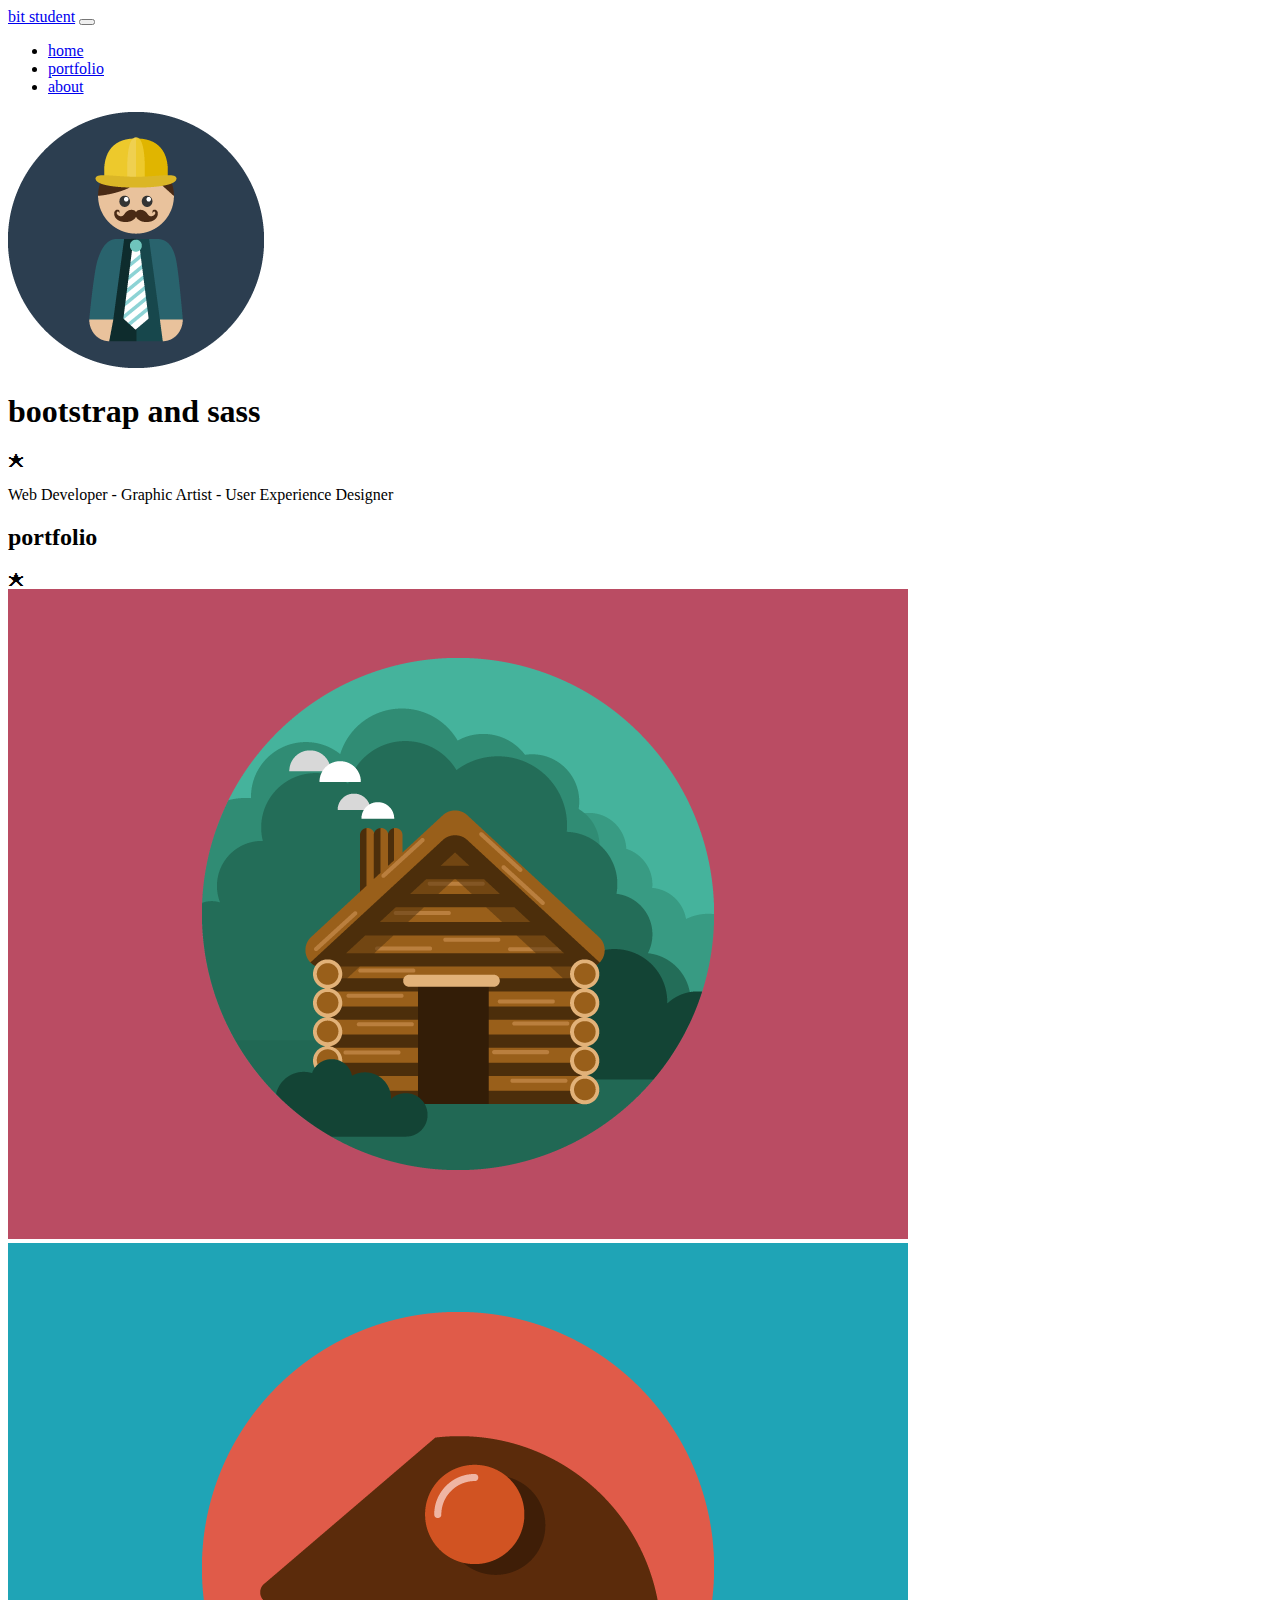
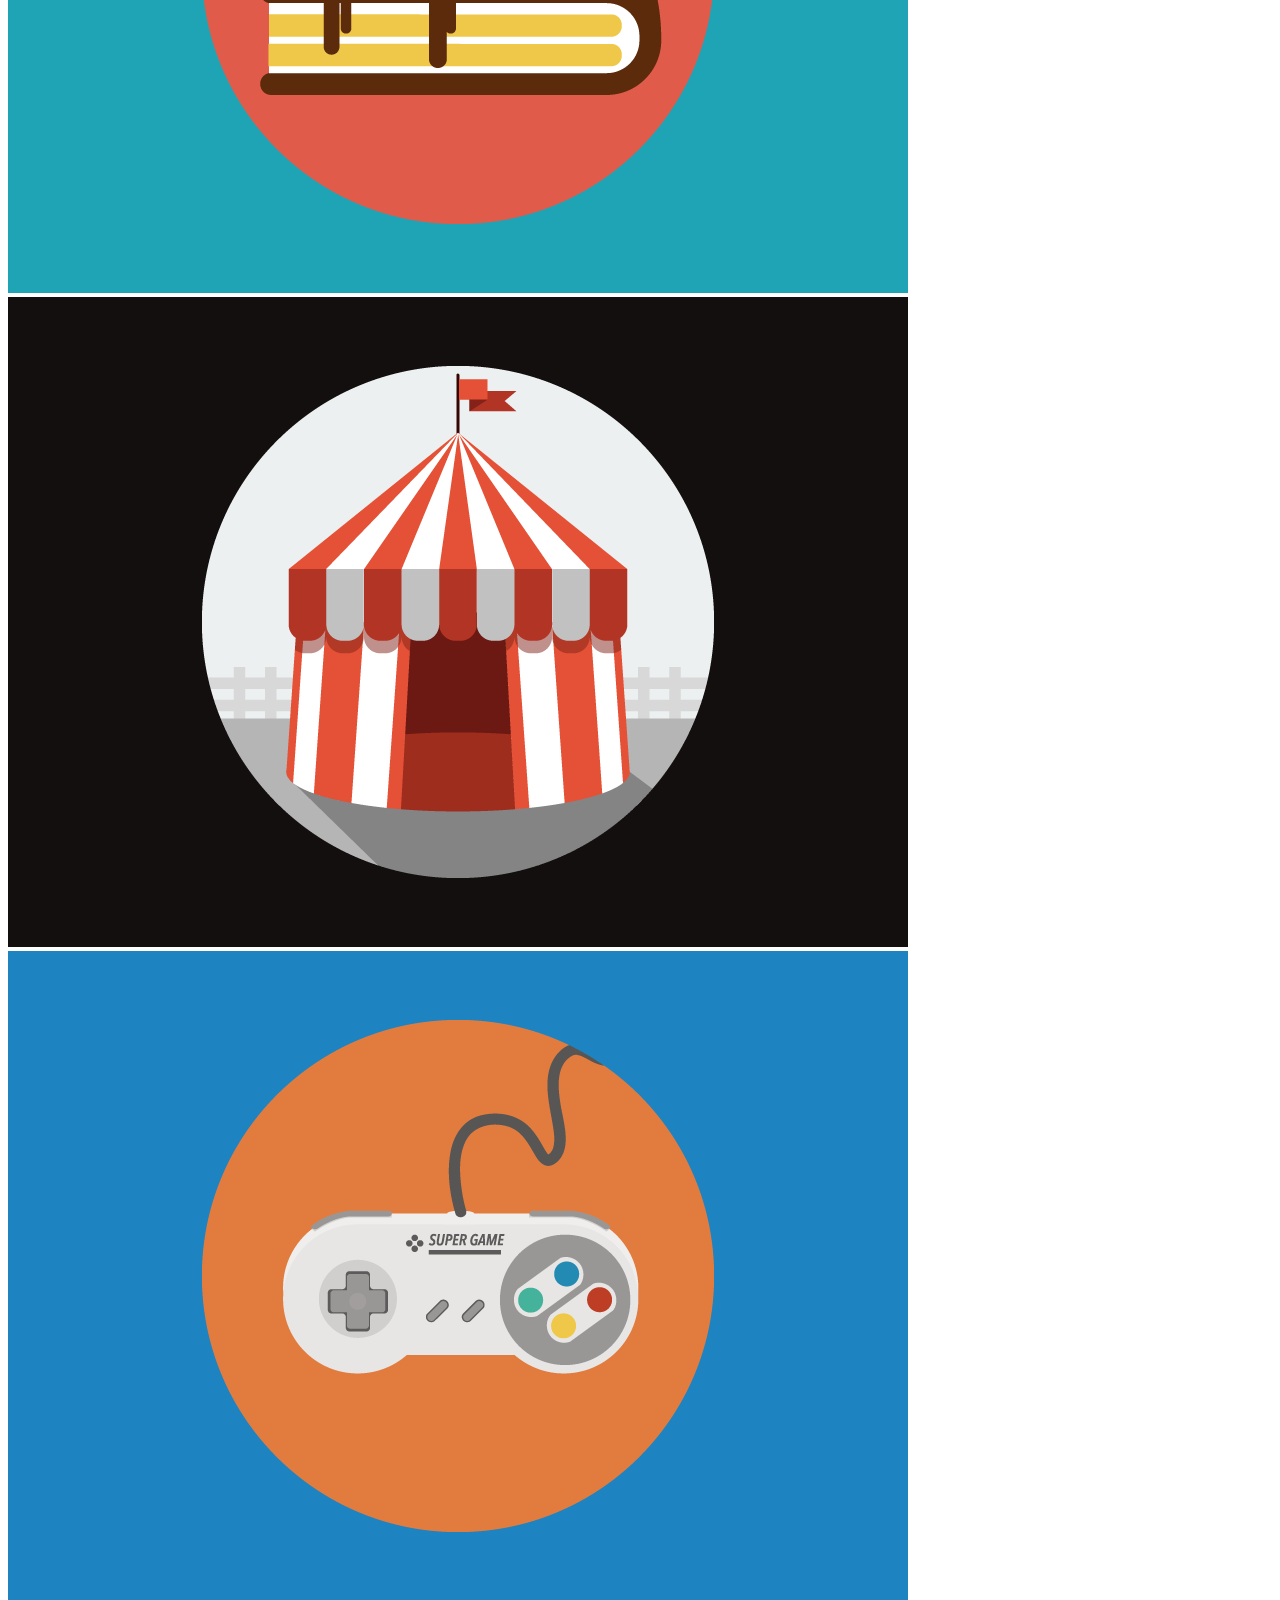
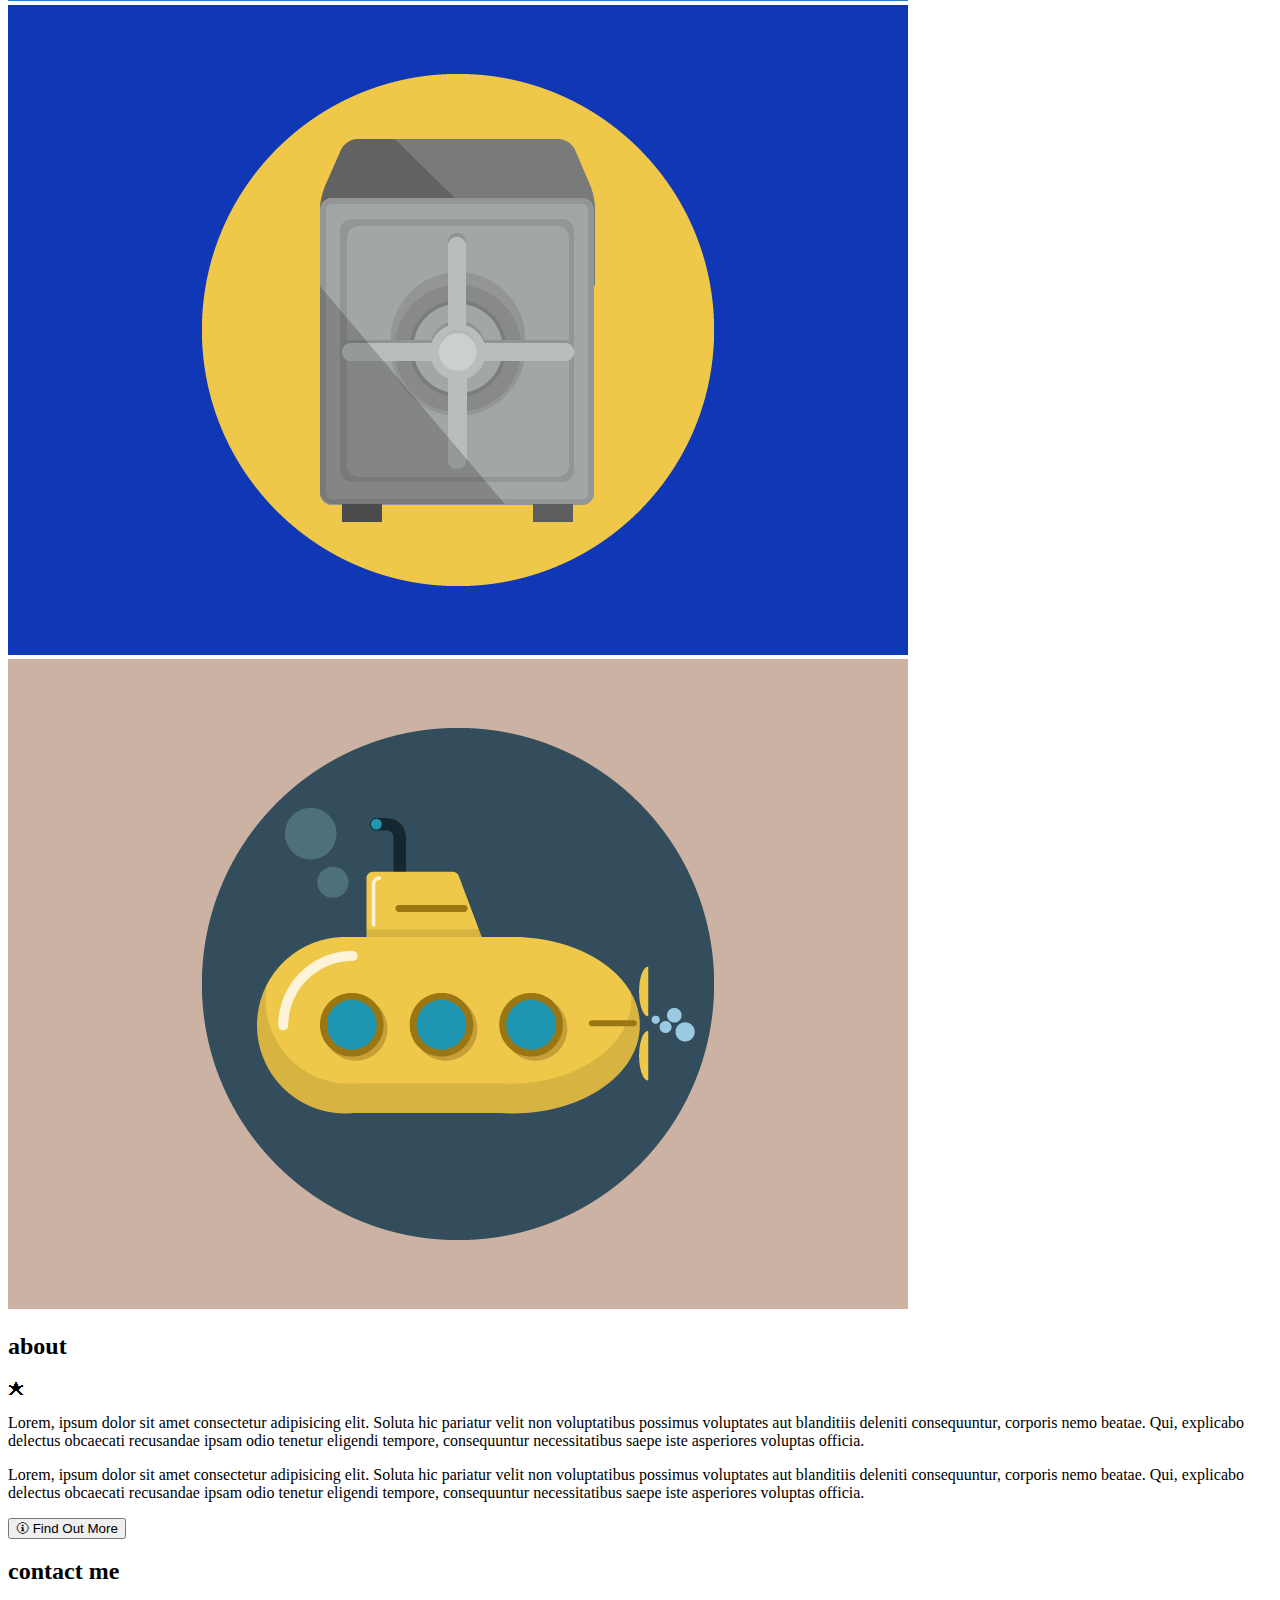
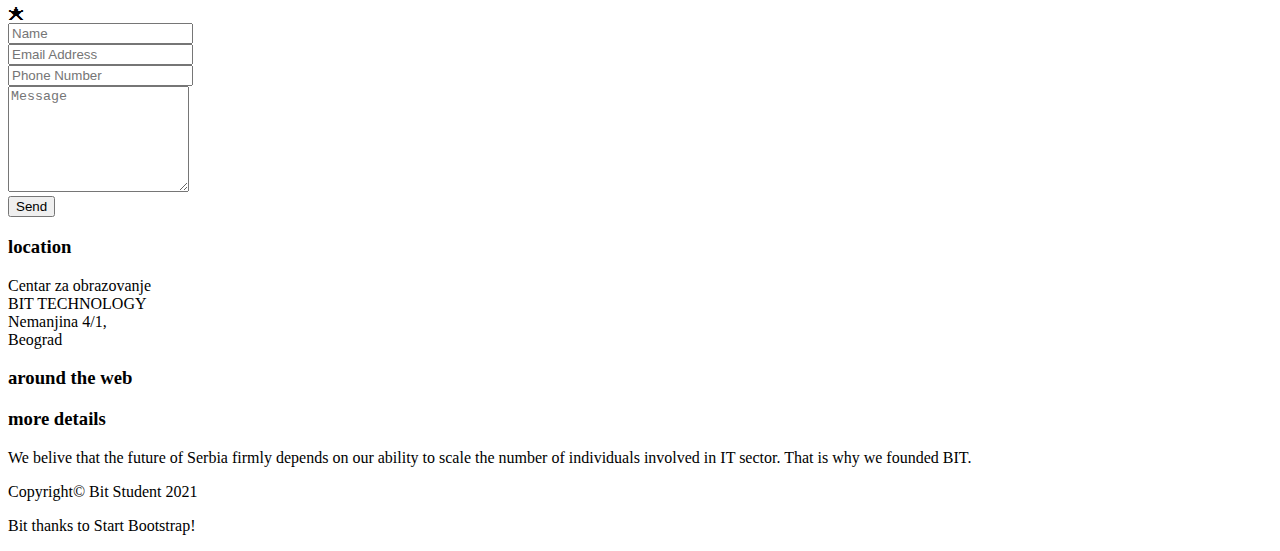
==== Bootstrap_Project/index.html @ ae5b7a7e "'bootstrap update'" ====
<!DOCTYPE html>
<html lang="sr">

<head>
    <meta charset="UTF-8" />
    <meta http-equiv="X-UA-Compatible" content="IE=edge" />
    <meta name="viewport" content="width=device-width, initial-scale=1.0" />
    <!-- Bootstrap css -->
    <link rel="stylesheet" href="vendor/bootstrap/css/bootstrap.min.css" />
    <!-- Font Awesome -->
    <link rel="stylesheet" href="https://cdnjs.cloudflare.com/ajax/libs/font-awesome/5.15.3/css/all.min.css"
        integrity="sha512-iBBXm8fW90+nuLcSKlbmrPcLa0OT92xO1BIsZ+ywDWZCvqsWgccV3gFoRBv0z+8dLJgyAHIhR35VZc2oM/gI1w=="
        crossorigin="anonymous" />
    <title>BOOTSTRAP PROJECT</title>
    <!-- CSS custom -->
    <link rel="stylesheet" href="css/main.css" />
</head>

<body>
    <div class="container-fluid background-color-blue">
        <!-- 
          ***************************************************
                        NAVBAR
          ***************************************************
       -->
        <nav class="navbar navbar-expand-xl navbar-dark sticky-top pb-3">
            <div class="container justify-content-between">
                <a id="home" class="navbar-brand text-white text-uppercase" href="#home">bit student</a>
                <button class="navbar-toggler" type="button" data-bs-toggle="collapse"
                    data-bs-target="#navbarWithDropdown" aria-controls="navbarWithDropdown" aria-expanded="false"
                    aria-label="Toggle navigation">
                    <span class="navbar-toggler-icon"></span>
                </button>
                <div class="container-sm collapse navbar-collapse justify-content-end " id="navbarWithDropdown">
                    <ul class="navbar-nav background-color-blue">
                        <li class="nav-item me-xl-2">
                            <a class="nav-link active text-white text-center text-uppercase border" aria-current="page"
                                href="#home">home</a>
                        </li>
                        <li class="nav-item me-xl-2">
                            <a class="nav-link text-white text-center text-uppercase border"
                                href="#portfolio">portfolio</a>
                        </li>
                        <li class="nav-item me-xl-2">
                            <a class="nav-link text-white text-center text-uppercase border" href="#about">about</a>
                        </li>
                    </ul>
                    </li>
                    </ul>
                </div>
            </div>
        </nav>
    </div>
    <!-- 
          ***************************************************
                        NAVBAR END
          ***************************************************
       -->
    <!-- 
           **************************************************
                        HEADER
           **************************************************
        -->
    <div class="
        container-fluid
        background-color-green
        d-flex
        justify-content-sm-center
        align-content-center
        flex-wrap flex-column
      ">
        <div class="row justify-content-sm-center mt-5">
            <div class="col-sm-8 d-flex mb-sm-2 mb-lg-5 fs-1 flex-grow-1">
                <img src="img/profile.png" class="profile-img img-fluid d-block m-auto" alt="profile" />
            </div>
        </div>
        <div class="row justify-content-center mt-3">
            <div class="col-sm-12 col-md-10 col-lg-12 d-flex justify-content-center">
                <h1 id="header" class="text-white fw-bold h1 fs-1 text-uppercase text-center">bootstrap and sass</h1>
            </div>
        </div>
        <div class="row justify-content-center mt-2">
            <div class="col-sm-6 col-lg-12 d-flex justify-content-center">
                <div class="wrapper">
                    <div class="star-w"></div>
                    <div class="starN-w">&#128970;</div>
                    <div class="star-w"></div>
                </div>
            </div>
        </div>
        <div class="row justify-content-center">
            <div class="col-sm-10 col-md-10 col-lg-12 d-flex">
                <p class="text-white text-center">
                    Web Developer - Graphic Artist - User Experience Designer
                </p>
            </div>
        </div>
    </div>
    <!-- 
           **************************************************
                        HEADER ENDS
           **************************************************
        -->
    <!-- 
           **************************************************
                        MAIN
           **************************************************
        -->
    <!-- 
            PORTFOLIO SECTION
         -->
    <section>
        <div class="row justify-content-center align-content-center mt-5">
            <div class="col-sm-12 d-flex justify-content-center">
                <h2 id="portfolio" class="fw-bold h2 fs-1 text-uppercase">portfolio</h2>
            </div>
            <div class="col-sm-12 d-flex justify-content-center">
                <div class="col-6 d-flex justify-content-center">
                    <div class="wrapper">
                        <div class="star-b"></div>
                        <div class="starN-b">&#128970;</div>
                        <div class="star-b"></div>
                    </div>
                </div>
            </div>
            <div class="row justify-content-center">
                <div class="col-sm-8  d-flex flex-wrap justify-content-center">
                    <div class="col-sm-6 col-md-4 col-lg-3 m-2">
                        <img src="img/portfolio/cabin.png" alt="cabin" class="img-fluid" />
                    </div>
                    <div class="col-sm-6 col-md-4 col-lg-3 m-2">
                        <img src="img/portfolio/cake.png" alt="cake" class="img-fluid" />
                    </div>
                    <div class="col-sm-6 col-md-4 col-lg-3 m-2">
                        <img src="img/portfolio/circus.png" alt="circus" class="img-fluid" />
                    </div>
                    <div class="col-sm-6 col-md-4 col-lg-3 m-2">
                        <img src="img/portfolio/game.png" alt="game" class="img-fluid" />
                    </div>
                    <div class="col-sm-6 col-md-4 col-lg-3 m-2">
                        <img src="img/portfolio/safe.png" alt="safe" class="img-fluid" />
                    </div>
                    <div class="col-sm-6 col-md-4 col-lg-3 m-2">
                        <img src="img/portfolio/submarine.png" alt="submarine" class="img-fluid" />
                    </div>
                </div>
            </div>
    </section>
    <!-- 
            PORTFOLIO SECTION END
         -->
    <!-- 
            ABOUT SECTION
         -->
    <div class="container-fluid background-color-green">
        <div class="row justify-content-center mt-5">
            <div class="col-sm-12 d-flex justify-content-center mt-5">
                <h2 id="about" class="text-white fw-bold mb-0 h2 fs-1 text-uppercase">about</h2>
            </div>
        </div>
        <div class="row justify-content-center">
            <div class="col-6 d-flex justify-content-center">
                <div class="wrapper">
                    <div class="star-w"></div>
                    <div class="starN-w">&#128970;</div>
                    <div class="star-w"></div>
                </div>
            </div>
        </div>
        <div class="row justify-content-center">
            <div class="col-sm-12 col-md-8 col-lg-6 d-flex flex-wrap justify-content-center">
                <div class="col-sm-12 col-md-8 col-lg-6">
                    <p class="text-white">
                        Lorem, ipsum dolor sit amet consectetur adipisicing elit. Soluta hic
                        pariatur velit non voluptatibus possimus voluptates aut blanditiis
                        deleniti consequuntur, corporis nemo beatae. Qui, explicabo delectus
                        obcaecati recusandae ipsam odio tenetur eligendi tempore,
                        consequuntur necessitatibus saepe iste asperiores voluptas officia.
                    </p>
                </div>
                <div class="col-sm-12 col-md-8 col-lg-6">
                    <p class="text-white">
                        Lorem, ipsum dolor sit amet consectetur adipisicing elit. Soluta hic
                        pariatur velit non voluptatibus possimus voluptates aut blanditiis
                        deleniti consequuntur, corporis nemo beatae. Qui, explicabo delectus
                        obcaecati recusandae ipsam odio tenetur eligendi tempore,
                        consequuntur necessitatibus saepe iste asperiores voluptas officia.
                    </p>
                </div>
            </div>
            <div class="col-12 d-flex justify-content-center">
                <button id="findOut" type="button" class="btn btn-outline text-white border-white mb-5">
                    &#128712; Find Out More
                </button>
            </div>
        </div>
    </div>
    <!-- 
            ABOUT SECTION END
         -->
    <!-- 
             FORM SECTION
          -->
    <div class="container-fluid mb-5">
        <div class="row justify-content-center mt-5">
            <div class="col-sm-8 col-lg-6 col-xl-6 d-flex flex-wrap justify-content-center">
                <h2 class="fw-bold h2 fs-1 text-uppercase">contact me</h2>
            </div>
            <div class="col-sm-12 d-flex justify-content-center">
                <div class="col-6 d-flex justify-content-center">
                    <div class="wrapper">
                        <div class="star-b"></div>
                        <div class="starN-b">&#128970;</div>
                        <div class="star-b"></div>
                    </div>
                </div>
            </div>
            <div class="row">
                <form action="#">

                    <div class="row justify-content-center">
                        <div class="col-sm-8 col-md-6 m-2"><input type="text"
                                class="form-control border-0 border-bottom" id="formControlName" placeholder="Name">
                        </div>
                    </div>
                    <div class="row justify-content-center">
                        <div class="col-sm-8 col-md-6 m-2"><input type="email"
                                class="form-control border-0 border-bottom" id="formControlEmail"
                                placeholder="Email Address"></div>
                    </div>
                    <div class="row justify-content-center">
                        <div class="col-sm-8 col-md-6 m-2"><input type="number"
                                class="form-control border-0 border-bottom" id="formControlPhone"
                                placeholder="Phone Number"></div>
                    </div>
                    <div class="row justify-content-center">
                        <div class="col-sm-8 col-md-6 m-2"><textarea class="form-control border-0 border-bottom"
                                placeholder="Message" id="floatingTextarea" style="height: 100px"></textarea></div>

                    </div>
                    <div class="row justify-content-center">
                        <div class="col-sm-8 col-md-6 m-2">
                            <button type="submit"
                                class="btn border border-white text-white background-color-green">Send</button></div>
                    </div>
                </form>

            </div>
        </div>
    </div>
    <!-- 
             FORM SECTION END
          -->


    <!-- 
           **************************************************
                        MAIN ENDS
           **************************************************
        -->

    <!-- 
           **************************************************
                        MAIN FOOTER
           **************************************************
        -->
    <div class="container-fluid background-color-blue align-content-center pt-5">
        <div class="row justify-content-center align-content-center">
            <!-- Location column -->
            <div class="col-sm-12 col-md-4">
                <h3 class="fw-bold h2 fs-3 text-white text-uppercase text-center mb-4">location</h3>
                <p class="text-white text-center">
                    Centar za obrazovanje<br>
                    BIT TECHNOLOGY<br>
                    Nemanjina 4/1,<br>
                    Beograd
                </p>
            </div>
            <!-- Around the web column -->
            <div class="col-sm-12 col-md-4">
                <h3 class="fw-bold h2 fs-3 text-white text-uppercase text-center mb-4">around the web</h3>

                <div class="col-sm-12 col-md-8 col-lg-12 d-flex justify-content-center flex-wrap mb-5 m-md-auto">
                    <div class="i-wrapp me-1"><a href="https://sr-rs.facebook.com/"><i
                                class="fab fa-facebook-f"></i></a></div>
                    <div class="i-wrapp me-1"><a href="https://myaccount.google.com/profile"><i
                                class="fab fa-google-plus-g"></i></a></div>
                    <div class="i-wrapp me-1"><a href="https://twitter.com/twitter"><i class="fab fa-twitter"></i></a>
                    </div>
                    <div class="i-wrapp me-1"><a href="https://www.linkedin.com/"><i class="fab fa-linkedin-in"></i></a>
                    </div>
                </div>
            </div>
            <!-- More details column -->
            <div class="col-sm-12 col-md-4 mb-5 pe-md-5">
                <h3 class="fw-bold h2 fs-3 text-white text-uppercase text-center mb-4 pe-md-5">more details</h3>
                <p class="text-white text-center pe-md-5">We belive that the future of Serbia firmly depends on our
                    ability to scale the number of individuals involved in IT sector. That is why we founded BIT.</p>
            </div>
        </div>
        <!-- copyright -->
        <div class="row justify-content-center align-content-center">
            <div class="col-sm-12">
                <p class="text-white text-center fs-6 mb-0">Copyright&copy; Bit Student 2021</p>
            </div>
            <div class="col-sm-8">
                <p class="thanks text-center fs-6">Bit thanks to Start Bootstrap!</p>
            </div>
        </div>
    </div>
    <!-- 
           **************************************************
                        MAIN FOOTER ENDS
           **************************************************
        -->

    <!-- 
          ***************************************************
                       BOOTSTRAP BUNDLE
          ***************************************************
       -->
    <script src="vendor/bootstrap/js/bootstrap.bundle.min.js"></script>
</body>

</html>
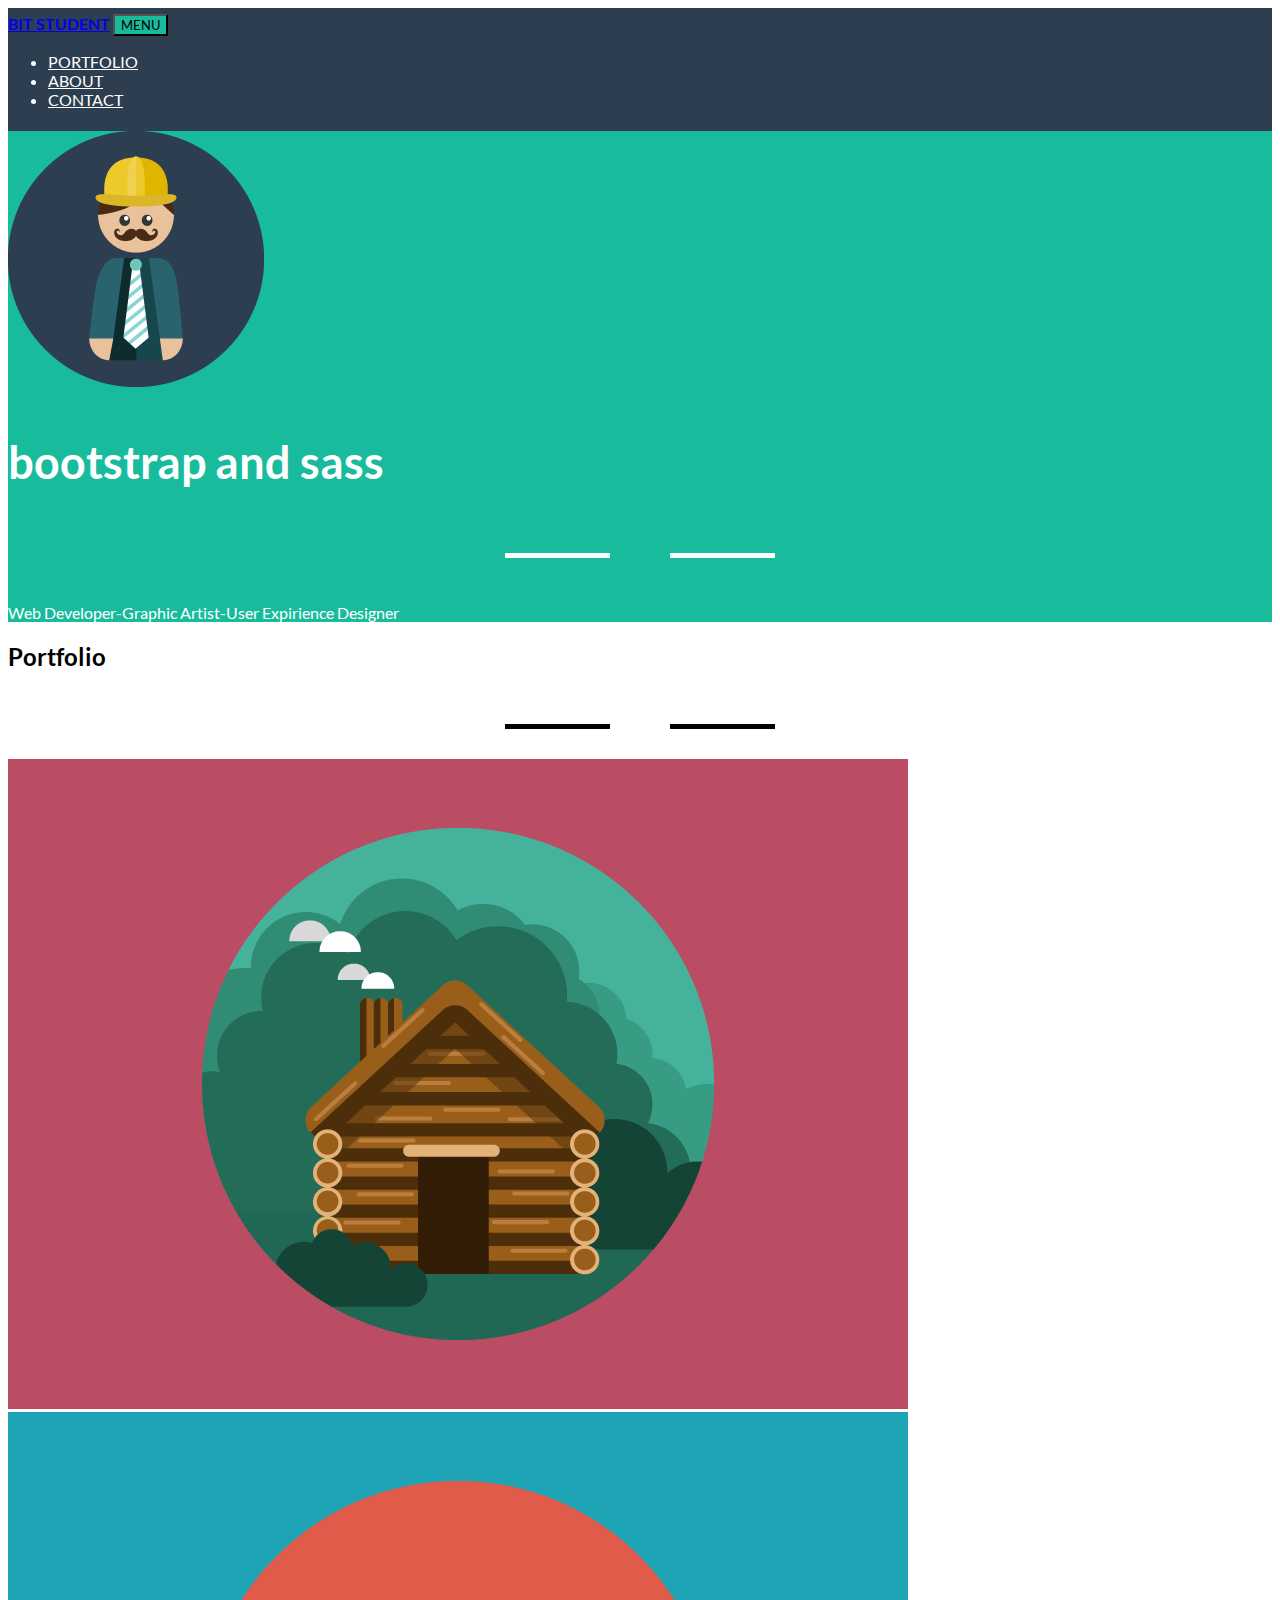
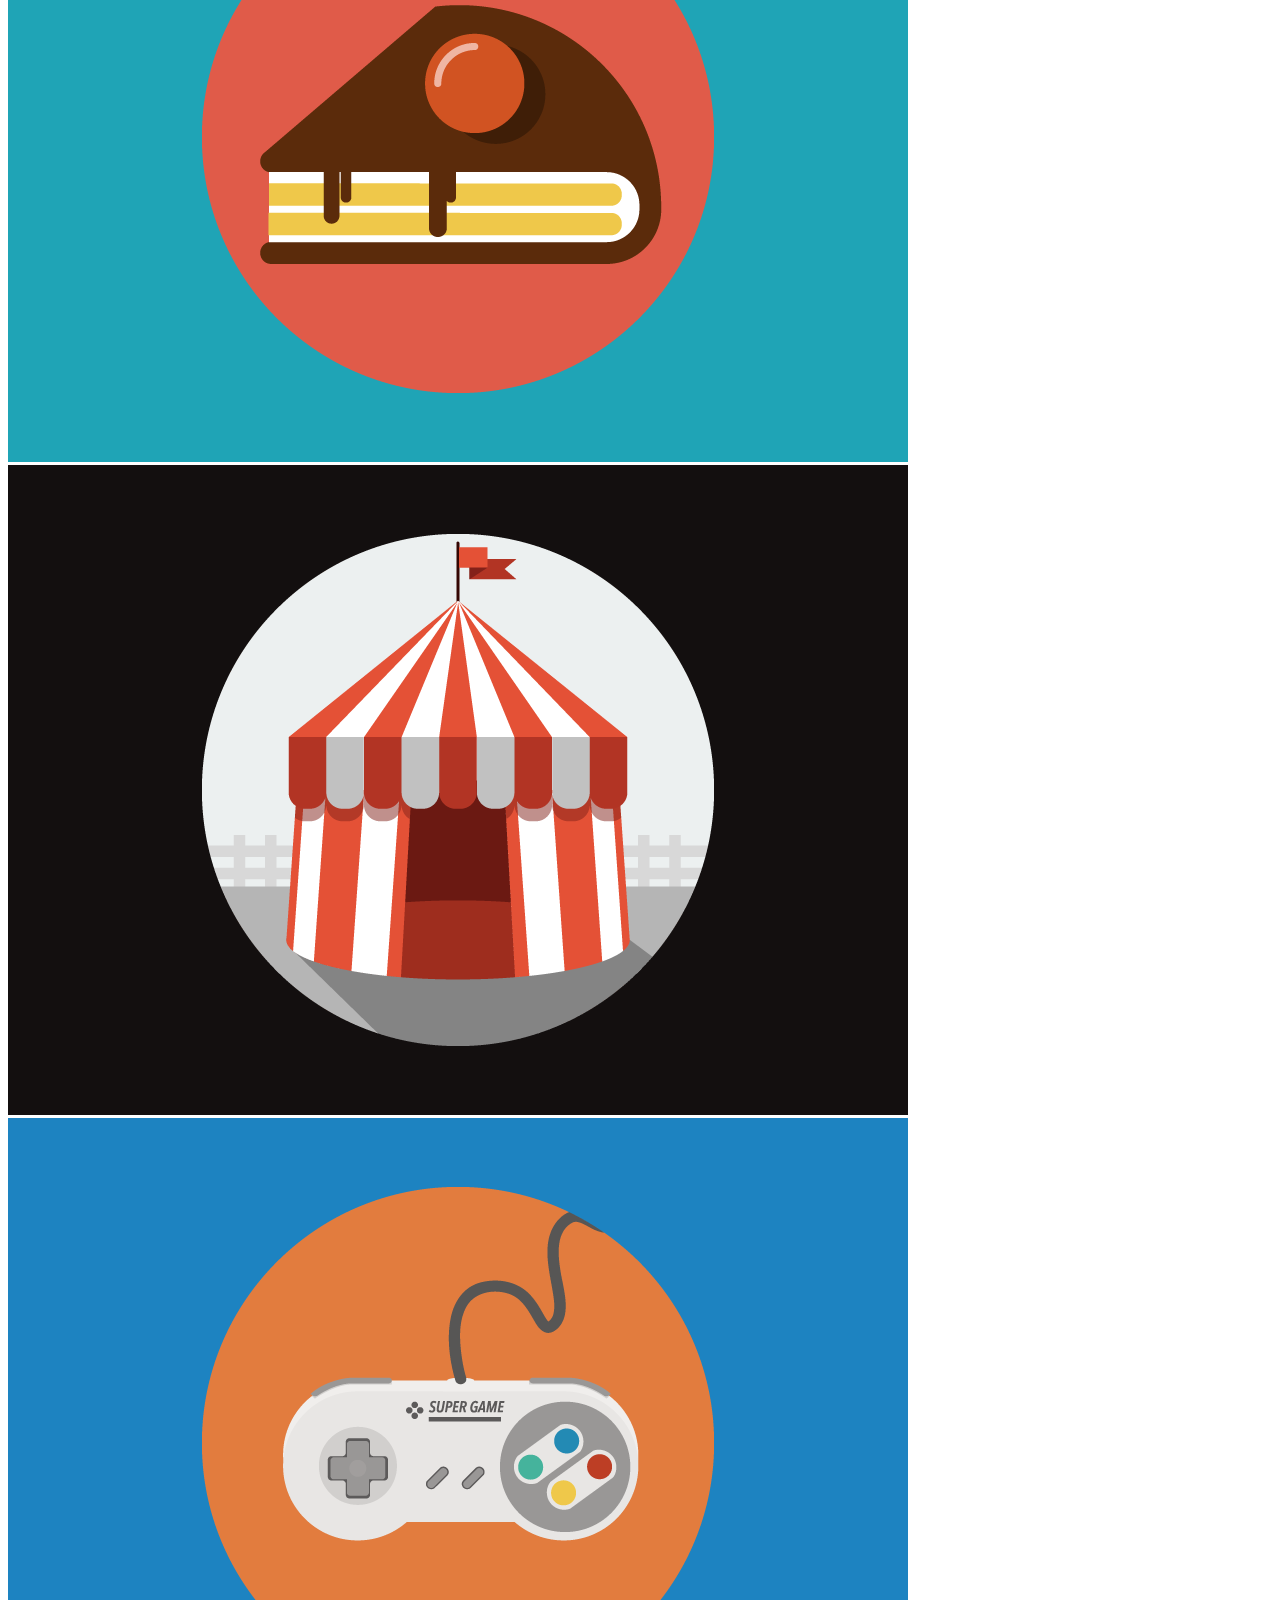
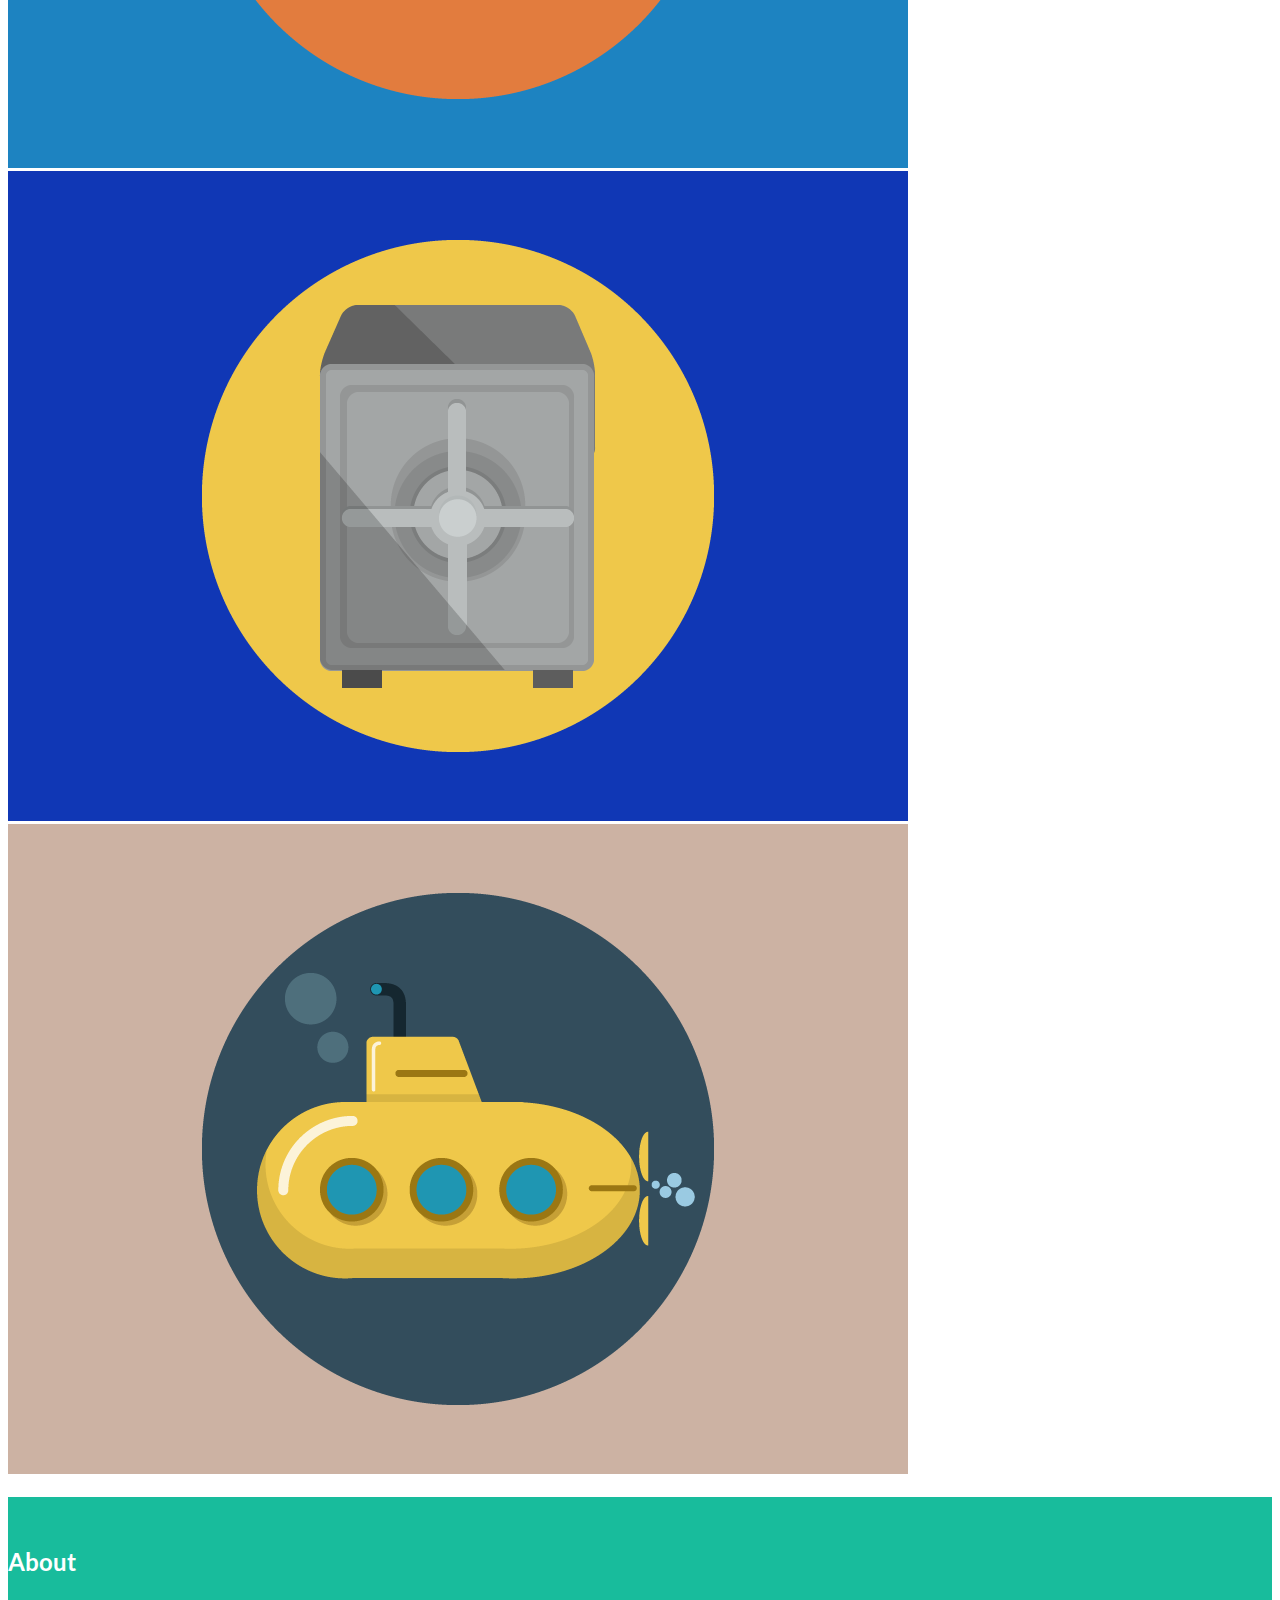
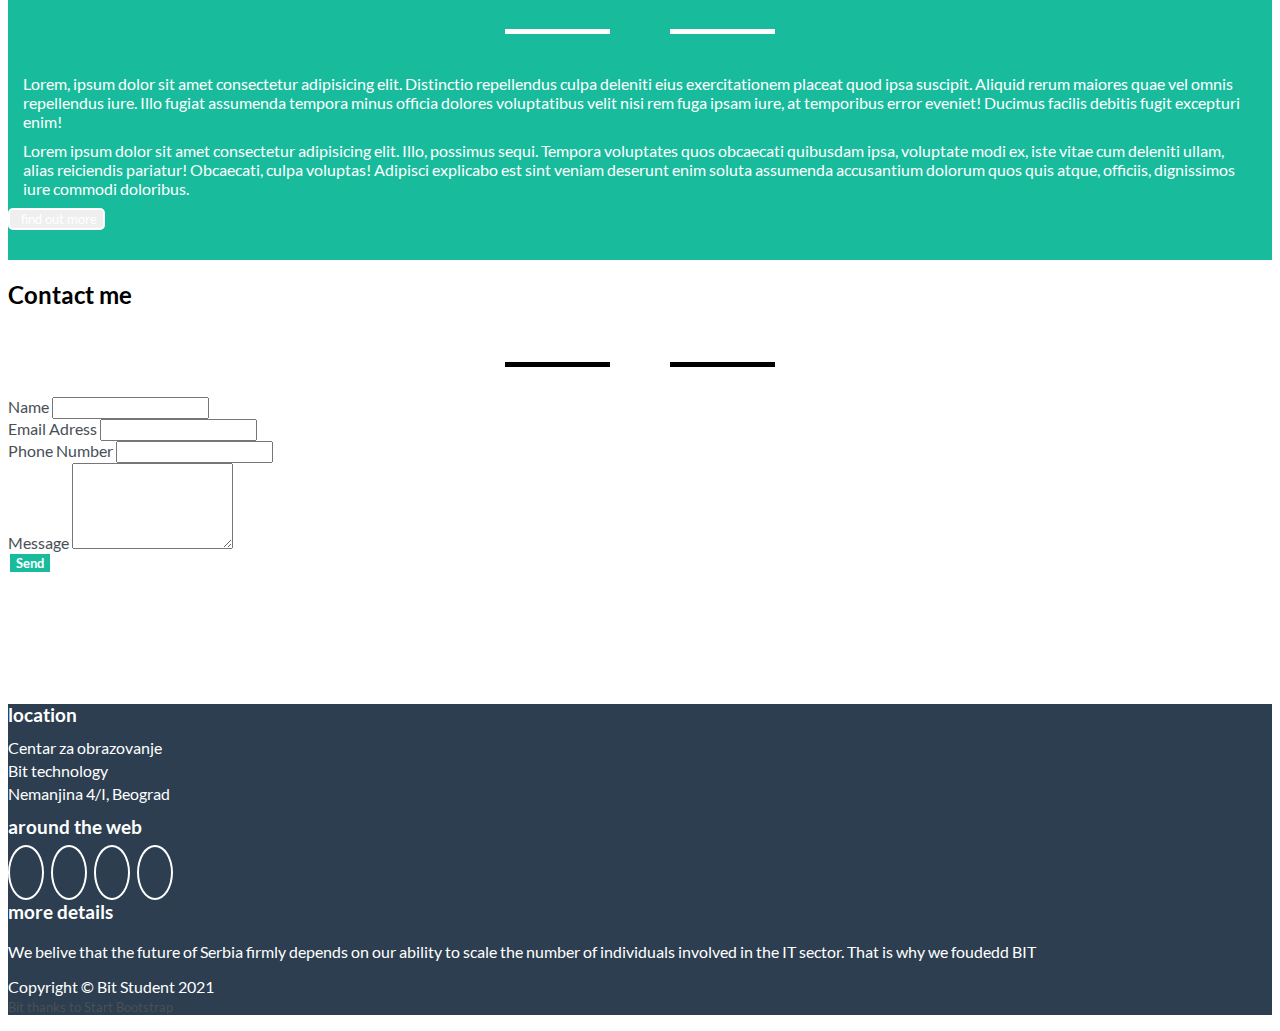
==== commit 6c67866b: "'bootstrap-final'" ====
--- a/Bootstrap_Project/index.html
+++ b/Bootstrap_Project/index.html
@@ -1,325 +1,185 @@
 <!DOCTYPE html>
-<html lang="sr">
+<html lang="en">
 
 <head>
-    <meta charset="UTF-8" />
-    <meta http-equiv="X-UA-Compatible" content="IE=edge" />
-    <meta name="viewport" content="width=device-width, initial-scale=1.0" />
-    <!-- Bootstrap css -->
-    <link rel="stylesheet" href="vendor/bootstrap/css/bootstrap.min.css" />
-    <!-- Font Awesome -->
-    <link rel="stylesheet" href="https://cdnjs.cloudflare.com/ajax/libs/font-awesome/5.15.3/css/all.min.css"
-        integrity="sha512-iBBXm8fW90+nuLcSKlbmrPcLa0OT92xO1BIsZ+ywDWZCvqsWgccV3gFoRBv0z+8dLJgyAHIhR35VZc2oM/gI1w=="
-        crossorigin="anonymous" />
-    <title>BOOTSTRAP PROJECT</title>
-    <!-- CSS custom -->
-    <link rel="stylesheet" href="css/main.css" />
+    <meta charset="UTF-8">
+    <meta http-equiv="X-UA-Compatible" content="IE=edge">
+    <meta name="viewport" content="width=device-width, initial-scale=1.0">
+    <link href="https://cdn.jsdelivr.net/npm/bootstrap@5.0.1/dist/css/bootstrap.min.css" rel="stylesheet"
+        integrity="sha384-+0n0xVW2eSR5OomGNYDnhzAbDsOXxcvSN1TPprVMTNDbiYZCxYbOOl7+AMvyTG2x" crossorigin="anonymous">
+    <link rel="stylesheet" href="https://use.fontawesome.com/releases/v5.15.3/css/all.css"
+        integrity="sha384-SZXxX4whJ79/gErwcOYf+zWLeJdY/qpuqC4cAa9rOGUstPomtqpuNWT9wdPEn2fk" crossorigin="anonymous">
+    <link rel="stylesheet" href="/Bootstrap_Project/css/fonts.css">
+    <link rel="stylesheet" href="./css/main.css">
+
+    <title>Bootstrap and Sass</title>
 </head>
 
 <body>
-    <div class="container-fluid background-color-blue">
-        <!-- 
-          ***************************************************
-                        NAVBAR
-          ***************************************************
-       -->
-        <nav class="navbar navbar-expand-xl navbar-dark sticky-top pb-3">
-            <div class="container justify-content-between">
-                <a id="home" class="navbar-brand text-white text-uppercase" href="#home">bit student</a>
-                <button class="navbar-toggler" type="button" data-bs-toggle="collapse"
-                    data-bs-target="#navbarWithDropdown" aria-controls="navbarWithDropdown" aria-expanded="false"
-                    aria-label="Toggle navigation">
-                    <span class="navbar-toggler-icon"></span>
-                </button>
-                <div class="container-sm collapse navbar-collapse justify-content-end " id="navbarWithDropdown">
-                    <ul class="navbar-nav background-color-blue">
-                        <li class="nav-item me-xl-2">
-                            <a class="nav-link active text-white text-center text-uppercase border" aria-current="page"
-                                href="#home">home</a>
-                        </li>
-                        <li class="nav-item me-xl-2">
-                            <a class="nav-link text-white text-center text-uppercase border"
-                                href="#portfolio">portfolio</a>
-                        </li>
-                        <li class="nav-item me-xl-2">
-                            <a class="nav-link text-white text-center text-uppercase border" href="#about">about</a>
-                        </li>
-                    </ul>
-                    </li>
-                    </ul>
+    <div class="container-main">
+        <!-- HEADER START -->
+        <header class="mb-5 header-container">
+            <!-- NAV START-->
+            <nav class="navbar navbar-expand-xl navbar-dark mb-3 px-2">
+                <div class="container">
+                    <a class="navbar-brand" href="#">BIT STUDENT</a>
+                    <button class="navbar-toggler text-white p-2" type="button" data-bs-toggle="collapse"
+                        data-bs-target="#navbarWithDropdown" aria-controls="navbarWithDropdown" aria-expanded="false"
+                        aria-label="Toggle navigation">MENU
+                        <span class="navbar-toggler-icon"></span>
+                    </button>
+                    <div class="collapse navbar-collapse d-xl-flex justify-content-xl-end" id="navbarWithDropdown">
+                        <ul class="navbar-nav ml-auto">
+                            <li class="nav-item">
+                                <a class="nav-link" href="#">PORTFOLIO</a>
+                            </li>
+                            <li class="nav-item">
+                                <a class="nav-link" href="#">ABOUT</a>
+                            </li>
+                            <li class="nav-item">
+                                <a class="nav-link" href="#">CONTACT</a>
+                            </li>
+                        </ul>
+                    </div>
                 </div>
-            </div>
-        </nav>
-    </div>
-    <!-- 
-          ***************************************************
-                        NAVBAR END
-          ***************************************************
-       -->
-    <!-- 
-           **************************************************
-                        HEADER
-           **************************************************
-        -->
-    <div class="
-        container-fluid
-        background-color-green
-        d-flex
-        justify-content-sm-center
-        align-content-center
-        flex-wrap flex-column
-      ">
-        <div class="row justify-content-sm-center mt-5">
-            <div class="col-sm-8 d-flex mb-sm-2 mb-lg-5 fs-1 flex-grow-1">
-                <img src="img/profile.png" class="profile-img img-fluid d-block m-auto" alt="profile" />
-            </div>
-        </div>
-        <div class="row justify-content-center mt-3">
-            <div class="col-sm-12 col-md-10 col-lg-12 d-flex justify-content-center">
-                <h1 id="header" class="text-white fw-bold h1 fs-1 text-uppercase text-center">bootstrap and sass</h1>
-            </div>
-        </div>
-        <div class="row justify-content-center mt-2">
-            <div class="col-sm-6 col-lg-12 d-flex justify-content-center">
-                <div class="wrapper">
-                    <div class="star-w"></div>
-                    <div class="starN-w">&#128970;</div>
-                    <div class="star-w"></div>
+            </nav>
+            <!-- NAV END-->
+            <div class="container text-center pb-5 pt-4">
+                <img src="/Bootstrap_Project/img/profile.png" alt="">
+                <h1 class="text-uppercase">bootstrap and sass</h1>
+
+                <div class="container-star">
+                    <div class="lines">
+                        <div class="zvezdica"><i class="fas fa-star"></i></div>
+                    </div>
                 </div>
-            </div>
-        </div>
-        <div class="row justify-content-center">
-            <div class="col-sm-10 col-md-10 col-lg-12 d-flex">
-                <p class="text-white text-center">
-                    Web Developer - Graphic Artist - User Experience Designer
+
+
+                <p class="fw-bold">Web Developer-Graphic Artist-User Expirience
+                    Designer
                 </p>
             </div>
-        </div>
-    </div>
-    <!-- 
-           **************************************************
-                        HEADER ENDS
-           **************************************************
-        -->
-    <!-- 
-           **************************************************
-                        MAIN
-           **************************************************
-        -->
-    <!-- 
-            PORTFOLIO SECTION
-         -->
-    <section>
-        <div class="row justify-content-center align-content-center mt-5">
-            <div class="col-sm-12 d-flex justify-content-center">
-                <h2 id="portfolio" class="fw-bold h2 fs-1 text-uppercase">portfolio</h2>
+            <!-- HEADER END -->
+        </header>
+        <!-- MAIN START -->
+        <main>
+            <!-- PORTFOLIO START -->
+            <div class="container mb-5">
+                <h2 class="text-uppercase text-center ">Portfolio</h2>
+                <div class="container-star text-center">
+                    <div class="lines lines-dark">
+                        <div class="zvezdica"><i class="fas fa-star"></i></div>
+                    </div>
+                </div>
+                <section class="row gy-3">
+                    <img src="./img/portfolio/cabin.png" alt="" class="img-fluid col-md-6 col-xl-4">
+                    <img src="./img/portfolio/cake.png" alt="" class="img-fluid col-md-6 col-xl-4">
+                    <img src="./img/portfolio/circus.png" alt="" class="img-fluid col-md-6 col-xl-4">
+                    <img src="./img/portfolio/game.png" alt="" class="img-fluid col-md-6 col-xl-4">
+                    <img src="./img/portfolio/safe.png" alt="" class="img-fluid col-md-6 col-xl-4">
+                    <img src="./img/portfolio/submarine.png" alt="" class="img-fluid col-md-6 col-xl-4">
+                </section>
             </div>
-            <div class="col-sm-12 d-flex justify-content-center">
-                <div class="col-6 d-flex justify-content-center">
-                    <div class="wrapper">
-                        <div class="star-b"></div>
-                        <div class="starN-b">&#128970;</div>
-                        <div class="star-b"></div>
+            <!-- PORTFOLIO SECTION END -->
+
+            <!-- ABOUT SECTION START -->
+            <div class="container-fluid d-flex flex-column mb-5 about-container">
+                <h2 class="text-uppercase text-center">About</h2>
+                <div class="container-star text-center">
+                    <div class="lines">
+                        <div class="zvezdica"><i class="fas fa-star"></i></div>
+                    </div>
+                </div>
+                <div class="row-xl d-xl-flex justify-content-xl-center">
+                    <p class="col-xl-3 margin-p">Lorem, ipsum dolor sit amet consectetur adipisicing elit. Distinctio
+                        repellendus culpa deleniti eius exercitationem placeat quod ipsa suscipit. Aliquid rerum maiores
+                        quae vel omnis repellendus iure. Illo fugiat assumenda tempora minus officia dolores
+                        voluptatibus velit nisi rem fuga ipsam iure, at temporibus error eveniet! Ducimus facilis
+                        debitis fugit excepturi enim!</p>
+                    <p class="col-xl-3 margin-p">Lorem ipsum dolor sit amet consectetur adipisicing elit. Illo, possimus
+                        sequi. Tempora voluptates quos obcaecati quibusdam ipsa, voluptate modi ex, iste vitae cum
+                        deleniti ullam, alias reiciendis pariatur! Obcaecati, culpa voluptas! Adipisci explicabo est
+                        sint veniam deserunt enim soluta assumenda accusantium dolorum quos quis atque, officiis,
+                        dignissimos iure commodi doloribus.</p>
+                </div>
+                <button type="submit" class="btn align-self-center text-capitalize"><i
+                        class="fas fa-info-circle"></i>find out more</button>
+            </div>
+
+            <!-- ABOUT SECTION END -->
+
+            <!-- CONTACT SECTION START -->
+            <div class="container contact-container">
+                <h2 class="text-uppercase text-center">Contact me</h2>
+                <div class="container-star text-center">
+                    <div class="lines lines-dark">
+                        <div class="zvezdica"><i class="fas fa-star"></i></div>
+                    </div>
+                </div>
+                <form action="">
+                    <div class="row-xl">
+                        <div class="form-group  mb-3 col-xl-6 offset-xl-3">
+                            <label for="username">Name</label>
+                            <input type="text" id="username" class="form-control border-0 border-bottom">
+                        </div>
+                        <div class="form-group mb-3 col-xl-6 offset-xl-3">
+                            <label for="">Email Adress</label>
+                            <input type="text" id="usermail" class="form-control border-0 border-bottom">
+                        </div>
+                        <div class="form-group mb-3 col-xl-6 offset-xl-3">
+                            <label for="">Phone Number</label>
+                            <input type="text" id="usernumber" class="form-control border-0 border-bottom">
+                        </div>
+
+                        <div class="form-group mb-3 col-xl-6 offset-xl-3">
+                            <label for="text-msg">Message</label>
+                            <textarea name="" id="text-msg" class="form-control border-0 border-bottom"
+                                rows="5"></textarea>
+                        </div>
+                        <button type="submit" class="btn offset-xl-3">Send</button>
+                    </div>
+                </form>
+            </div>
+            <!-- CONTACT SECTION END -->
+        </main>
+        <!-- MAIN END -->
+        <!-- FOOTER START -->
+        <footer class="footer-container">
+            <div class="container">
+                <div class="row text-center gy-5">
+                    <div class="col-md-4">
+                        <h3 class="text-uppercase pb-4">location</h3>
+                        <p class="line-sp">Centar za obrazovanje</p>
+                        <p class="text-uppercase line-sp">Bit technology</p>
+                        <p class="line-sp">Nemanjina 4/I, Beograd</p>
+                    </div>
+                    <div class="col-md-4">
+                        <h3 class="text-uppercase pb-2">around the web</h3>
+                        <div class="icons">
+                            <a href="https://www.facebook.com" target="_blank"><i class="fab fa-facebook-f"></i></a>
+                            <a href="https://www.google.com/" target="_blank"><i class="fab fa-google-plus-g"></i></a>
+                            <a href="https://twitter.com" target="_blank"><i class="fab fa-twitter"></i></a>
+                            <a href="https://rs.linkedin.com/" target="_blank"><i class="fab fa-linkedin-in"></i></a>
+                        </div>
+                        <!-- deo za font awesome -->
+                    </div>
+                    <div class="col-md-4">
+                        <h3 class="text-uppercase pb-4">more details</h3>
+                        <p>We belive that the future of Serbia firmly depends on our ability to scale the number of
+                            individuals involved in the IT sector. That is why we foudedd BIT</p>
+                    </div>
+                    <div>
+                        <p>Copyright &copy; Bit Student 2021 <br>
+                            <small>Bit thanks to Start Bootstrap</small>
+                        </p>
                     </div>
                 </div>
             </div>
-            <div class="row justify-content-center">
-                <div class="col-sm-8  d-flex flex-wrap justify-content-center">
-                    <div class="col-sm-6 col-md-4 col-lg-3 m-2">
-                        <img src="img/portfolio/cabin.png" alt="cabin" class="img-fluid" />
-                    </div>
-                    <div class="col-sm-6 col-md-4 col-lg-3 m-2">
-                        <img src="img/portfolio/cake.png" alt="cake" class="img-fluid" />
-                    </div>
-                    <div class="col-sm-6 col-md-4 col-lg-3 m-2">
-                        <img src="img/portfolio/circus.png" alt="circus" class="img-fluid" />
-                    </div>
-                    <div class="col-sm-6 col-md-4 col-lg-3 m-2">
-                        <img src="img/portfolio/game.png" alt="game" class="img-fluid" />
-                    </div>
-                    <div class="col-sm-6 col-md-4 col-lg-3 m-2">
-                        <img src="img/portfolio/safe.png" alt="safe" class="img-fluid" />
-                    </div>
-                    <div class="col-sm-6 col-md-4 col-lg-3 m-2">
-                        <img src="img/portfolio/submarine.png" alt="submarine" class="img-fluid" />
-                    </div>
-                </div>
-            </div>
-    </section>
-    <!-- 
-            PORTFOLIO SECTION END
-         -->
-    <!-- 
-            ABOUT SECTION
-         -->
-    <div class="container-fluid background-color-green">
-        <div class="row justify-content-center mt-5">
-            <div class="col-sm-12 d-flex justify-content-center mt-5">
-                <h2 id="about" class="text-white fw-bold mb-0 h2 fs-1 text-uppercase">about</h2>
-            </div>
-        </div>
-        <div class="row justify-content-center">
-            <div class="col-6 d-flex justify-content-center">
-                <div class="wrapper">
-                    <div class="star-w"></div>
-                    <div class="starN-w">&#128970;</div>
-                    <div class="star-w"></div>
-                </div>
-            </div>
-        </div>
-        <div class="row justify-content-center">
-            <div class="col-sm-12 col-md-8 col-lg-6 d-flex flex-wrap justify-content-center">
-                <div class="col-sm-12 col-md-8 col-lg-6">
-                    <p class="text-white">
-                        Lorem, ipsum dolor sit amet consectetur adipisicing elit. Soluta hic
-                        pariatur velit non voluptatibus possimus voluptates aut blanditiis
-                        deleniti consequuntur, corporis nemo beatae. Qui, explicabo delectus
-                        obcaecati recusandae ipsam odio tenetur eligendi tempore,
-                        consequuntur necessitatibus saepe iste asperiores voluptas officia.
-                    </p>
-                </div>
-                <div class="col-sm-12 col-md-8 col-lg-6">
-                    <p class="text-white">
-                        Lorem, ipsum dolor sit amet consectetur adipisicing elit. Soluta hic
-                        pariatur velit non voluptatibus possimus voluptates aut blanditiis
-                        deleniti consequuntur, corporis nemo beatae. Qui, explicabo delectus
-                        obcaecati recusandae ipsam odio tenetur eligendi tempore,
-                        consequuntur necessitatibus saepe iste asperiores voluptas officia.
-                    </p>
-                </div>
-            </div>
-            <div class="col-12 d-flex justify-content-center">
-                <button id="findOut" type="button" class="btn btn-outline text-white border-white mb-5">
-                    &#128712; Find Out More
-                </button>
-            </div>
-        </div>
+        </footer>
     </div>
-    <!-- 
-            ABOUT SECTION END
-         -->
-    <!-- 
-             FORM SECTION
-          -->
-    <div class="container-fluid mb-5">
-        <div class="row justify-content-center mt-5">
-            <div class="col-sm-8 col-lg-6 col-xl-6 d-flex flex-wrap justify-content-center">
-                <h2 class="fw-bold h2 fs-1 text-uppercase">contact me</h2>
-            </div>
-            <div class="col-sm-12 d-flex justify-content-center">
-                <div class="col-6 d-flex justify-content-center">
-                    <div class="wrapper">
-                        <div class="star-b"></div>
-                        <div class="starN-b">&#128970;</div>
-                        <div class="star-b"></div>
-                    </div>
-                </div>
-            </div>
-            <div class="row">
-                <form action="#">
-
-                    <div class="row justify-content-center">
-                        <div class="col-sm-8 col-md-6 m-2"><input type="text"
-                                class="form-control border-0 border-bottom" id="formControlName" placeholder="Name">
-                        </div>
-                    </div>
-                    <div class="row justify-content-center">
-                        <div class="col-sm-8 col-md-6 m-2"><input type="email"
-                                class="form-control border-0 border-bottom" id="formControlEmail"
-                                placeholder="Email Address"></div>
-                    </div>
-                    <div class="row justify-content-center">
-                        <div class="col-sm-8 col-md-6 m-2"><input type="number"
-                                class="form-control border-0 border-bottom" id="formControlPhone"
-                                placeholder="Phone Number"></div>
-                    </div>
-                    <div class="row justify-content-center">
-                        <div class="col-sm-8 col-md-6 m-2"><textarea class="form-control border-0 border-bottom"
-                                placeholder="Message" id="floatingTextarea" style="height: 100px"></textarea></div>
-
-                    </div>
-                    <div class="row justify-content-center">
-                        <div class="col-sm-8 col-md-6 m-2">
-                            <button type="submit"
-                                class="btn border border-white text-white background-color-green">Send</button></div>
-                    </div>
-                </form>
-
-            </div>
-        </div>
-    </div>
-    <!-- 
-             FORM SECTION END
-          -->
-
-
-    <!-- 
-           **************************************************
-                        MAIN ENDS
-           **************************************************
-        -->
-
-    <!-- 
-           **************************************************
-                        MAIN FOOTER
-           **************************************************
-        -->
-    <div class="container-fluid background-color-blue align-content-center pt-5">
-        <div class="row justify-content-center align-content-center">
-            <!-- Location column -->
-            <div class="col-sm-12 col-md-4">
-                <h3 class="fw-bold h2 fs-3 text-white text-uppercase text-center mb-4">location</h3>
-                <p class="text-white text-center">
-                    Centar za obrazovanje<br>
-                    BIT TECHNOLOGY<br>
-                    Nemanjina 4/1,<br>
-                    Beograd
-                </p>
-            </div>
-            <!-- Around the web column -->
-            <div class="col-sm-12 col-md-4">
-                <h3 class="fw-bold h2 fs-3 text-white text-uppercase text-center mb-4">around the web</h3>
-
-                <div class="col-sm-12 col-md-8 col-lg-12 d-flex justify-content-center flex-wrap mb-5 m-md-auto">
-                    <div class="i-wrapp me-1"><a href="https://sr-rs.facebook.com/"><i
-                                class="fab fa-facebook-f"></i></a></div>
-                    <div class="i-wrapp me-1"><a href="https://myaccount.google.com/profile"><i
-                                class="fab fa-google-plus-g"></i></a></div>
-                    <div class="i-wrapp me-1"><a href="https://twitter.com/twitter"><i class="fab fa-twitter"></i></a>
-                    </div>
-                    <div class="i-wrapp me-1"><a href="https://www.linkedin.com/"><i class="fab fa-linkedin-in"></i></a>
-                    </div>
-                </div>
-            </div>
-            <!-- More details column -->
-            <div class="col-sm-12 col-md-4 mb-5 pe-md-5">
-                <h3 class="fw-bold h2 fs-3 text-white text-uppercase text-center mb-4 pe-md-5">more details</h3>
-                <p class="text-white text-center pe-md-5">We belive that the future of Serbia firmly depends on our
-                    ability to scale the number of individuals involved in IT sector. That is why we founded BIT.</p>
-            </div>
-        </div>
-        <!-- copyright -->
-        <div class="row justify-content-center align-content-center">
-            <div class="col-sm-12">
-                <p class="text-white text-center fs-6 mb-0">Copyright&copy; Bit Student 2021</p>
-            </div>
-            <div class="col-sm-8">
-                <p class="thanks text-center fs-6">Bit thanks to Start Bootstrap!</p>
-            </div>
-        </div>
-    </div>
-    <!-- 
-           **************************************************
-                        MAIN FOOTER ENDS
-           **************************************************
-        -->
-
-    <!-- 
-          ***************************************************
-                       BOOTSTRAP BUNDLE
-          ***************************************************
-       -->
-    <script src="vendor/bootstrap/js/bootstrap.bundle.min.js"></script>
+    <script src="https://cdn.jsdelivr.net/npm/bootstrap@5.0.1/dist/js/bootstrap.bundle.min.js"
+        integrity="sha384-gtEjrD/SeCtmISkJkNUaaKMoLD0//ElJ19smozuHV6z3Iehds+3Ulb9Bn9Plx0x4" crossorigin="anonymous">
+    </script>
 </body>
 
 </html>--- a/Bootstrap_Project/css/fonts.css
+++ b/Bootstrap_Project/css/fonts.css
@@ -0,0 +1,10 @@
+@font-face{
+    font-family: Lato-Regular;
+    src: url(../fonts/Lato-Regular.ttf);
+}
+
+@font-face{
+    font-family: Lato-Regular;
+    src: url(../fonts/Lato-Bold.ttf);
+    font-weight: bold;
+}--- a/Bootstrap_Project/css/main.css
+++ b/Bootstrap_Project/css/main.css
@@ -0,0 +1,121 @@
+.header-container {
+  background-color: #18bc9c;
+  color: #ffffff; }
+
+h1 {
+  padding-top: 15px;
+  font-size: 45px; }
+
+nav {
+  background-color: #2c3e50; }
+  nav .container {
+    padding: 6px 0; }
+  nav .navbar-brand {
+    font-weight: bold; }
+  nav button {
+    background-color: #18bc9c !important; }
+
+.nav-link {
+  color: white !important; }
+  .nav-link:hover {
+    color: grey !important; }
+
+* {
+  font-family: Lato-Regular; }
+
+.main {
+  width: 100%; }
+
+h1, h2, h3 {
+  font-weight: bold; }
+
+.fa-star {
+  font-size: 35px; }
+
+.fa-info-circle {
+  padding-right: 5px; }
+
+.icons {
+  margin-top: 25px; }
+  .icons .fab {
+    width: 50px;
+    padding: 16px;
+    margin-right: 7px;
+    border: 2px solid white;
+    border-radius: 50%; }
+    .icons .fab:hover {
+      background-color: #5589b9a1;
+      cursor: pointer; }
+
+/* ZVEZDICA*/
+.container-star {
+  padding: 15px; }
+
+.lines {
+  width: 270px;
+  height: 38px;
+  position: relative;
+  margin: 0 auto; }
+
+.lines::after, .lines::before {
+  content: "";
+  position: absolute;
+  margin: auto;
+  height: 5px;
+  background: white;
+  width: 105px;
+  top: 48%; }
+
+.lines::after {
+  left: 0; }
+
+.lines::before {
+  right: 0; }
+
+.lines-dark::after, .lines-dark::before {
+  background: black; }
+
+.about-container {
+  color: #ffffff;
+  background-color: #18bc9c; }
+  .about-container h2 {
+    color: #ffffff;
+    padding-top: 50px; }
+  .about-container .margin-p {
+    margin: 10px 15px; }
+  .about-container button {
+    border: 2px solid white;
+    color: #ffffff;
+    margin-bottom: 30px;
+    border-radius: 5px; }
+    .about-container button:hover {
+      background-color: #ffffff;
+      color: #18bc9c; }
+
+.contact-container {
+  margin-bottom: 130px;
+  font-weight: 500; }
+  .contact-container button {
+    border: 2px solid white;
+    color: #ffffff;
+    font-weight: 600;
+    background-color: #18bc9c; }
+    .contact-container button:hover {
+      background-color: #ffffff;
+      color: #18bc9c;
+      border: 1px solid #18bc9c; }
+  .contact-container label {
+    color: #495057; }
+
+.footer-container {
+  background-color: #2c3e50;
+  color: #ffffff; }
+  .footer-container small {
+    color: #495057; }
+  .footer-container a {
+    text-decoration: none;
+    color: white; }
+  .footer-container .line-sp {
+    line-height: 7px; }
+
+/*# sourceMappingURL=main.css.map */
